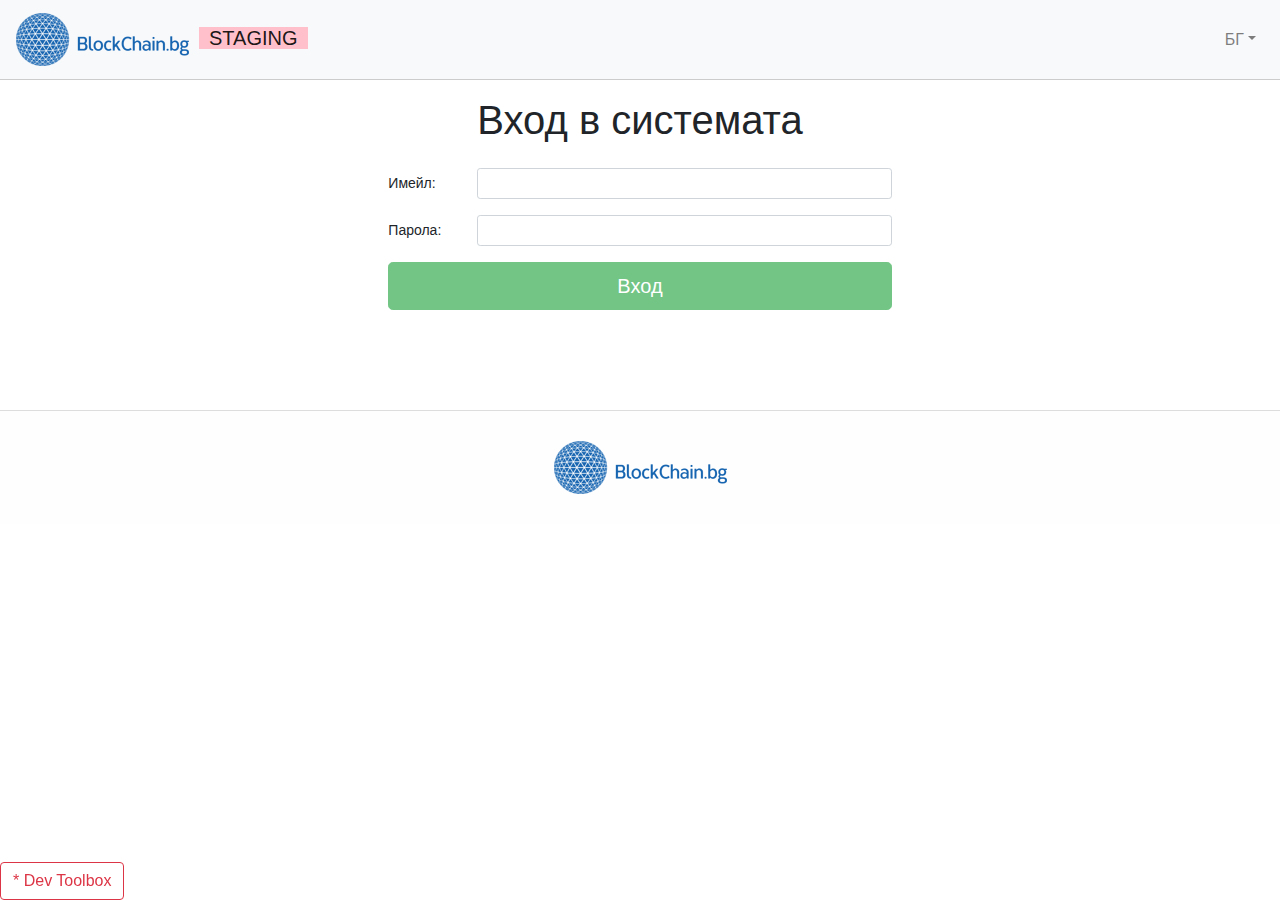
==== index.html @ de666786 "Updates" ====
<!DOCTYPE html><html><head><meta charset=utf-8><meta name=viewport content="width=device-width,initial-scale=1"><title>BlockChain.bg</title><link rel=apple-touch-icon sizes=180x180 href=/static/images/favicons/apple-touch-icon.png><link rel=icon type=image/png sizes=32x32 href=/static/images/favicons/favicon-32x32.png><link rel=icon type=image/png sizes=16x16 href=/static/images/favicons/favicon-16x16.png><link rel=manifest href=/static/images/favicons/manifest.json><link rel=mask-icon href=/static/images/favicons/safari-pinned-tab.svg color=#1765b1><meta name=theme-color content=#ffffff><link href=/static/css/app.d9562b2b8ed9eb8b3681c69f77089609.css rel=stylesheet></head><body id=app><script type=text/javascript src=/static/js/manifest.88be04d6408ff7e56af4.js></script><script type=text/javascript src=/static/js/vendor.dabd970bc93e30f2a577.js></script><script type=text/javascript src=/static/js/app.9062dde8da345dacfea1.js></script></body></html>
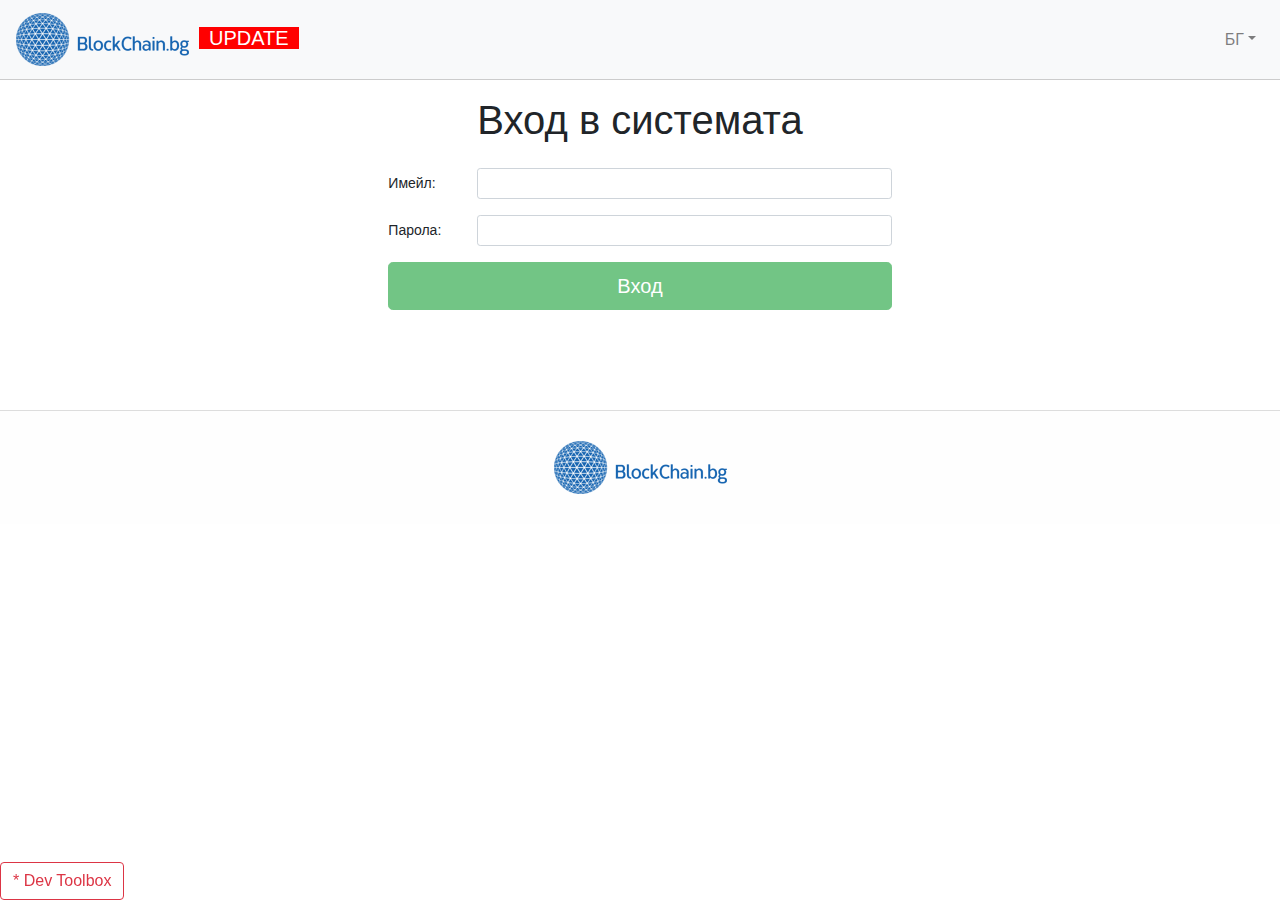
==== commit 7ca8a6f0: "Updates" ====
--- a/index.html
+++ b/index.html
@@ -1 +1 @@
-<!DOCTYPE html><html><head><meta charset=utf-8><meta name=viewport content="width=device-width,initial-scale=1"><title>BlockChain.bg</title><link rel=apple-touch-icon sizes=180x180 href=/static/images/favicons/apple-touch-icon.png><link rel=icon type=image/png sizes=32x32 href=/static/images/favicons/favicon-32x32.png><link rel=icon type=image/png sizes=16x16 href=/static/images/favicons/favicon-16x16.png><link rel=manifest href=/static/images/favicons/manifest.json><link rel=mask-icon href=/static/images/favicons/safari-pinned-tab.svg color=#1765b1><meta name=theme-color content=#ffffff><link href=/static/css/app.d9562b2b8ed9eb8b3681c69f77089609.css rel=stylesheet></head><body id=app><script type=text/javascript src=/static/js/manifest.88be04d6408ff7e56af4.js></script><script type=text/javascript src=/static/js/vendor.dabd970bc93e30f2a577.js></script><script type=text/javascript src=/static/js/app.9062dde8da345dacfea1.js></script></body></html>+<!DOCTYPE html><html><head><meta charset=utf-8><meta name=viewport content="width=device-width,initial-scale=1"><title>BlockChain.bg</title><link rel=apple-touch-icon sizes=180x180 href=/static/images/favicons/apple-touch-icon.png><link rel=icon type=image/png sizes=32x32 href=/static/images/favicons/favicon-32x32.png><link rel=icon type=image/png sizes=16x16 href=/static/images/favicons/favicon-16x16.png><link rel=manifest href=/static/images/favicons/manifest.json><link rel=mask-icon href=/static/images/favicons/safari-pinned-tab.svg color=#1765b1><meta name=theme-color content=#ffffff><link href=/static/css/app.d9562b2b8ed9eb8b3681c69f77089609.css rel=stylesheet></head><body id=app><script type=text/javascript src=/static/js/manifest.0d5145633017d1b5c2a9.js></script><script type=text/javascript src=/static/js/vendor.dabd970bc93e30f2a577.js></script><script type=text/javascript src=/static/js/app.512c1812bf9b768bffb1.js></script></body></html>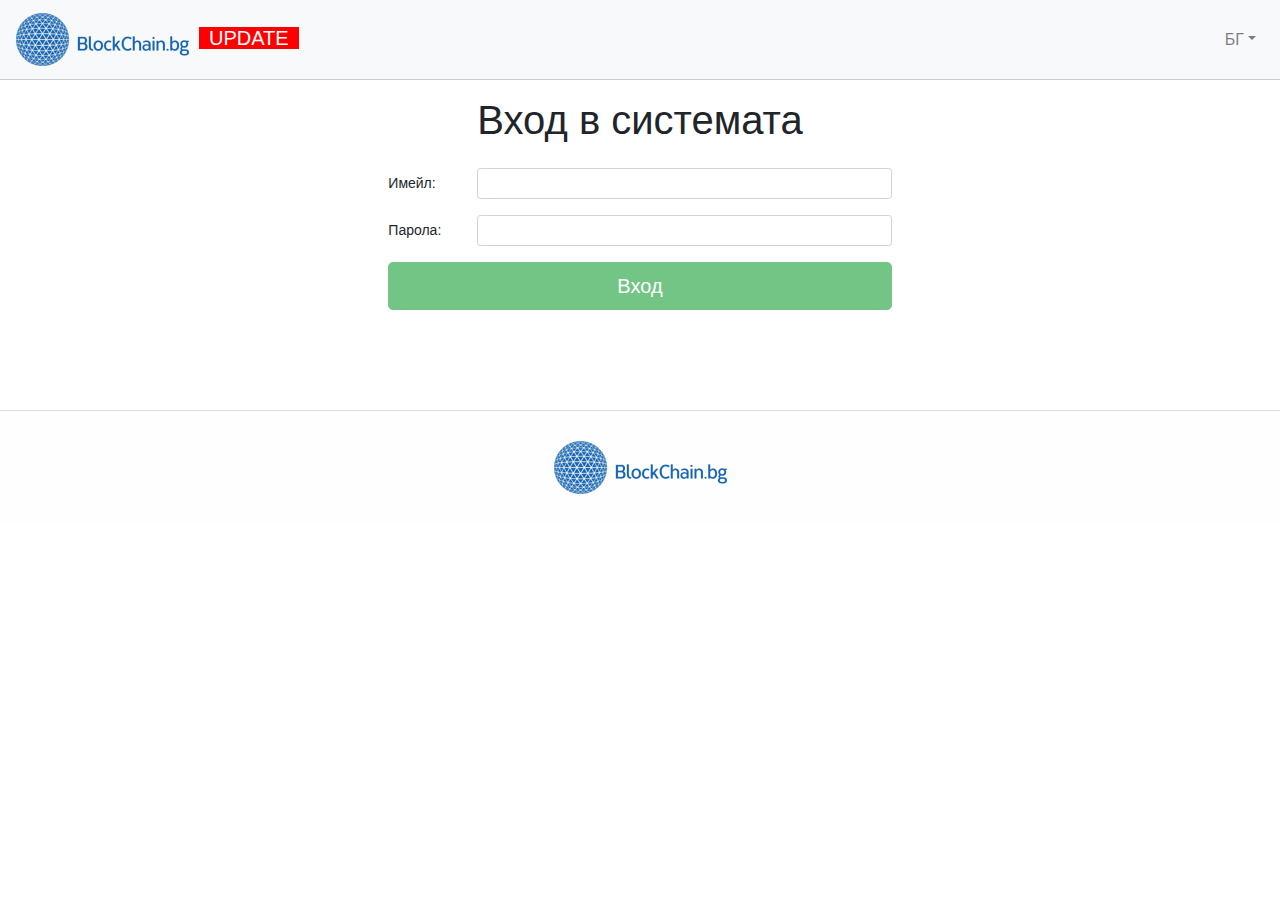
==== commit 96fb9e65: "Updates" ====
--- a/index.html
+++ b/index.html
@@ -1 +1 @@
-<!DOCTYPE html><html><head><meta charset=utf-8><meta name=viewport content="width=device-width,initial-scale=1"><title>BlockChain.bg</title><link rel=apple-touch-icon sizes=180x180 href=/static/images/favicons/apple-touch-icon.png><link rel=icon type=image/png sizes=32x32 href=/static/images/favicons/favicon-32x32.png><link rel=icon type=image/png sizes=16x16 href=/static/images/favicons/favicon-16x16.png><link rel=manifest href=/static/images/favicons/manifest.json><link rel=mask-icon href=/static/images/favicons/safari-pinned-tab.svg color=#1765b1><meta name=theme-color content=#ffffff><link href=/static/css/app.d9562b2b8ed9eb8b3681c69f77089609.css rel=stylesheet></head><body id=app><script type=text/javascript src=/static/js/manifest.0d5145633017d1b5c2a9.js></script><script type=text/javascript src=/static/js/vendor.dabd970bc93e30f2a577.js></script><script type=text/javascript src=/static/js/app.512c1812bf9b768bffb1.js></script></body></html>+<!DOCTYPE html><html><head><meta charset=utf-8><meta name=viewport content="width=device-width,initial-scale=1"><title>BlockChain.bg</title><link rel=apple-touch-icon sizes=180x180 href=/static/images/favicons/apple-touch-icon.png><link rel=icon type=image/png sizes=32x32 href=/static/images/favicons/favicon-32x32.png><link rel=icon type=image/png sizes=16x16 href=/static/images/favicons/favicon-16x16.png><link rel=manifest href=/static/images/favicons/manifest.json><link rel=mask-icon href=/static/images/favicons/safari-pinned-tab.svg color=#1765b1><meta name=theme-color content=#ffffff><link href=/static/css/app.d9562b2b8ed9eb8b3681c69f77089609.css rel=stylesheet></head><body id=app><script type=text/javascript src=/static/js/manifest.585381202f9373a233ab.js></script><script type=text/javascript src=/static/js/vendor.dabd970bc93e30f2a577.js></script><script type=text/javascript src=/static/js/app.0407d93fdde203cbea93.js></script></body></html>